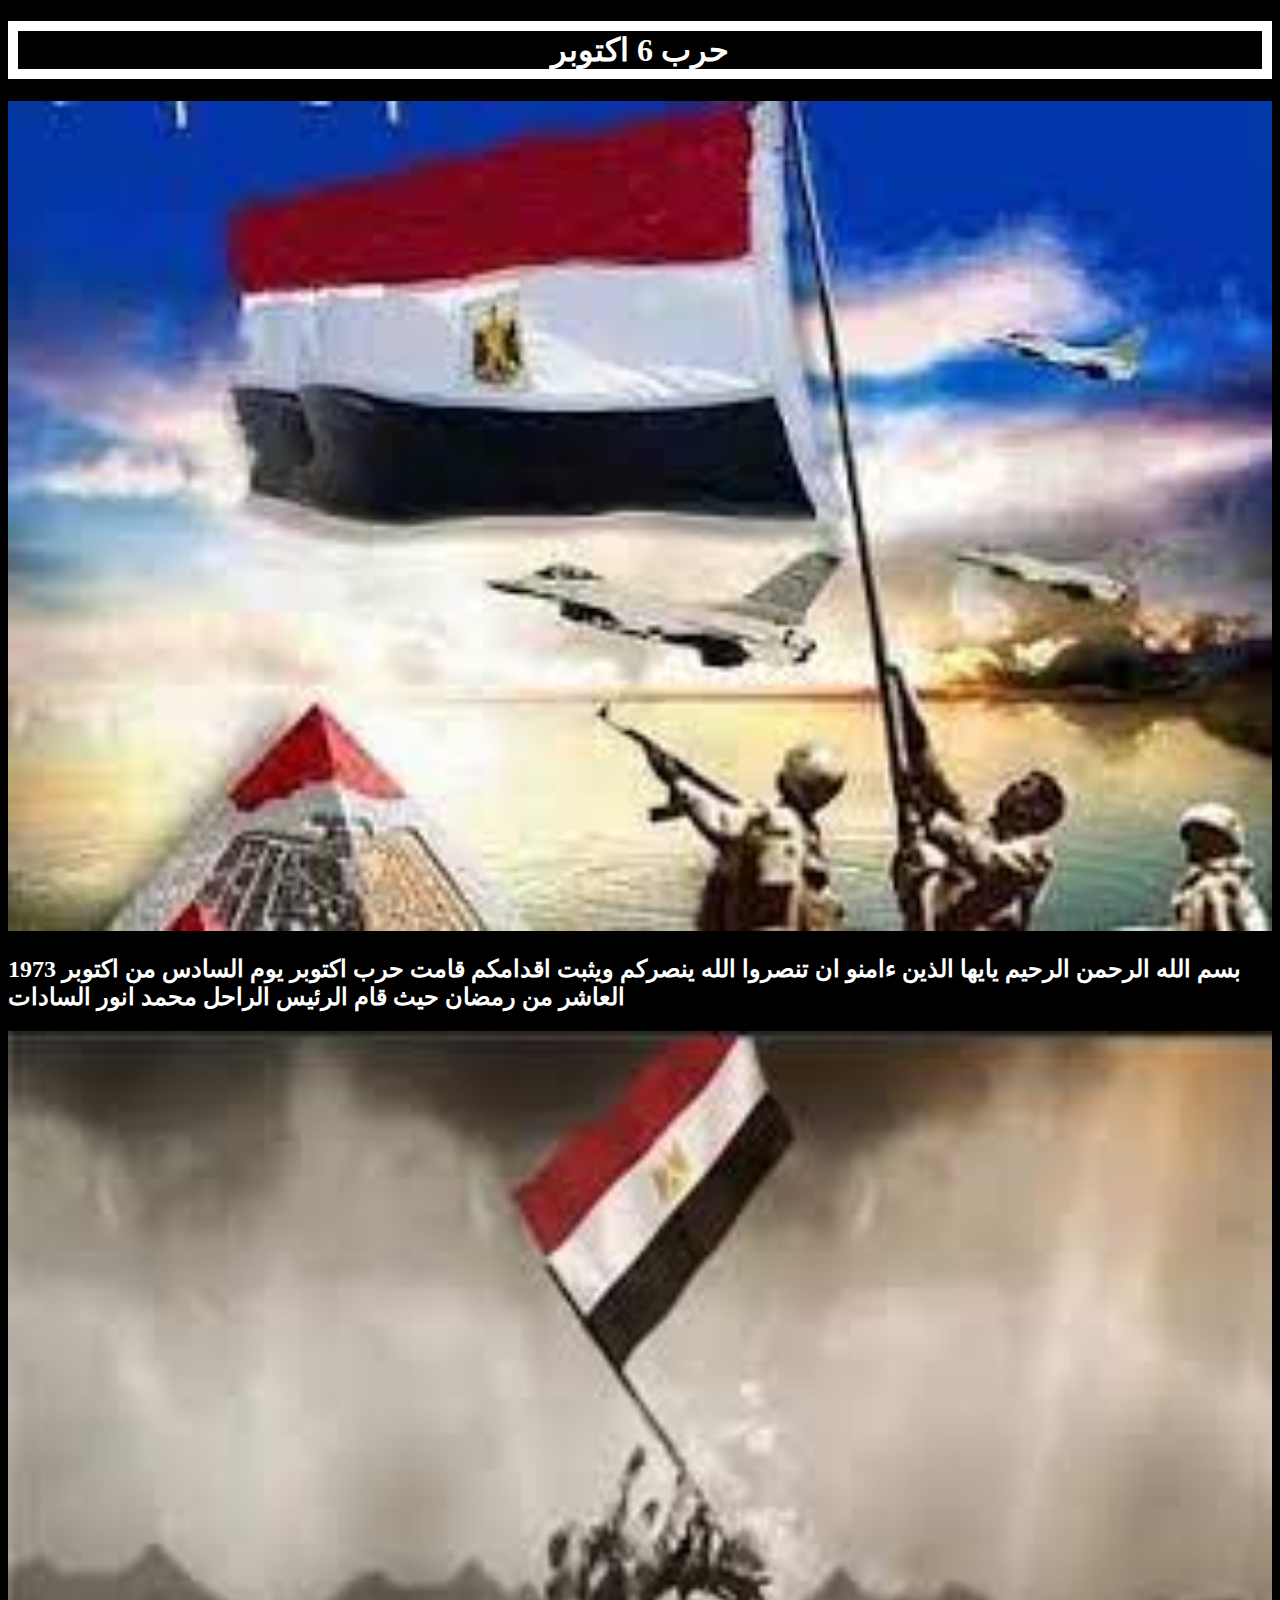
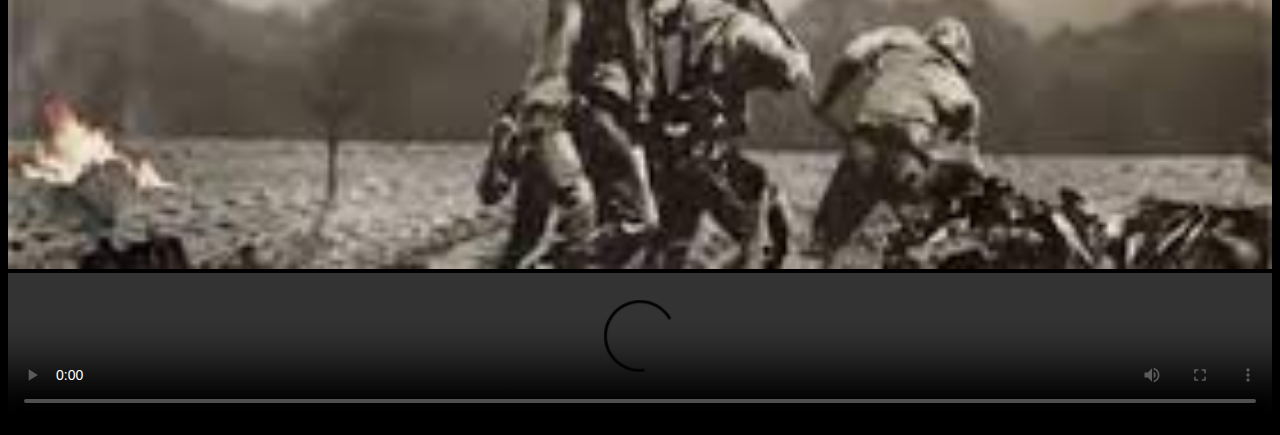
==== moaaz.html @ 007aa022 "Add files via upload" ====
<!DOCTYPE html>
<html lang="en">
<head>
    <meta charset="UTF-8">
    <meta http-equiv="X-UA-Compatible" content="IE=edge">
    <meta name="viewport" content="width=device-width, initial-scale=1.0">
    <title>حرب 6 اكتوبر</title>
    <link rel="stylesheet" href="moaaz.css">
    <link rel="icon" href="logo2.icon.jpg">
</head>
<body>
    <h1>حرب 6 اكتوبر</h1>

<a href="index.html"><img src="kk.jpg" width="100%"></a>
<h2>بسم الله الرحمن الرحيم
    يايها الذين ءامنو ان تنصروا الله ينصركم ويثبت اقدامكم
    قامت حرب اكتوبر يوم السادس من اكتوبر 1973 العاشر من رمضان
    حيث قام الرئيس الراحل محمد انور السادات
</h2>
<img src="ll.jpg" width="100%">

<video controls autoplay loop width="100%">

<source src="ff.mp4">

</video>




</body>
</html>
---- moaaz.css ----
body{
    background-color: black;
    
}

h1{
    color: #fff;
    text-align: center;
    border: 10px solid;
}

p{

    color: #fff;
}

h2{
    color: #fff;
}
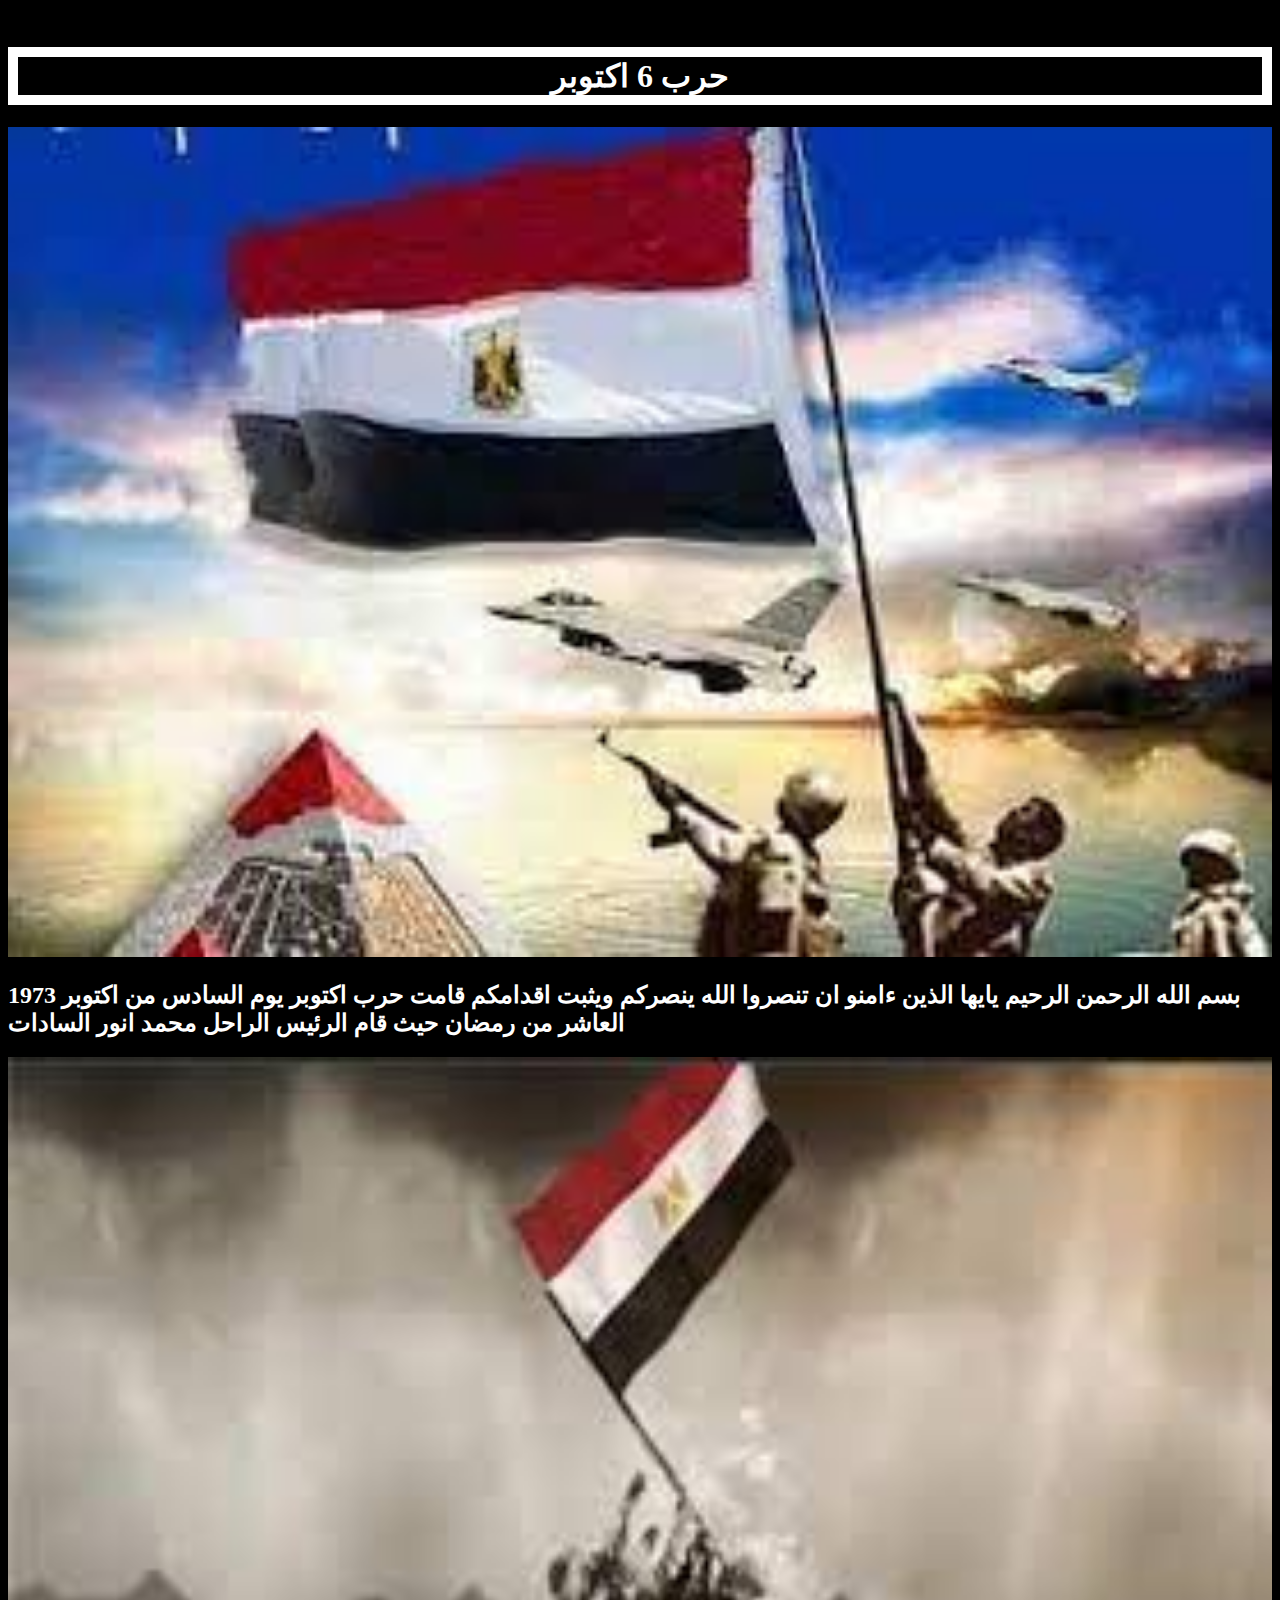
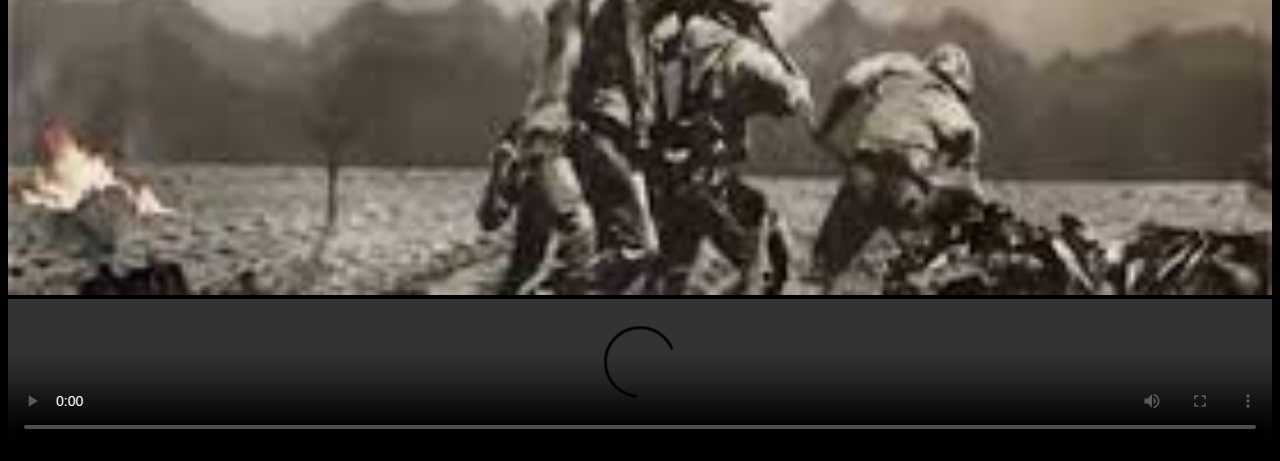
==== commit 495ca99a: "Update moaaz.html" ====
--- a/moaaz.html
+++ b/moaaz.html
@@ -7,6 +7,8 @@
     <title>حرب 6 اكتوبر</title>
     <link rel="stylesheet" href="moaaz.css">
     <link rel="icon" href="logo2.icon.jpg">
+    <meta name="google-site-verification" content="Gz2wjGBpPMCpRKihHDgrpAS6wlSx-zXYKAp_Mle-_sU" />
+    google-site-verification=HbdhVd6pFguzN5Eb62chdGoP9nKGJX9RBMyQfDEQKWY
 </head>
 <body>
     <h1>حرب 6 اكتوبر</h1>
@@ -29,4 +31,4 @@
 
 
 </body>
-</html>+</html>
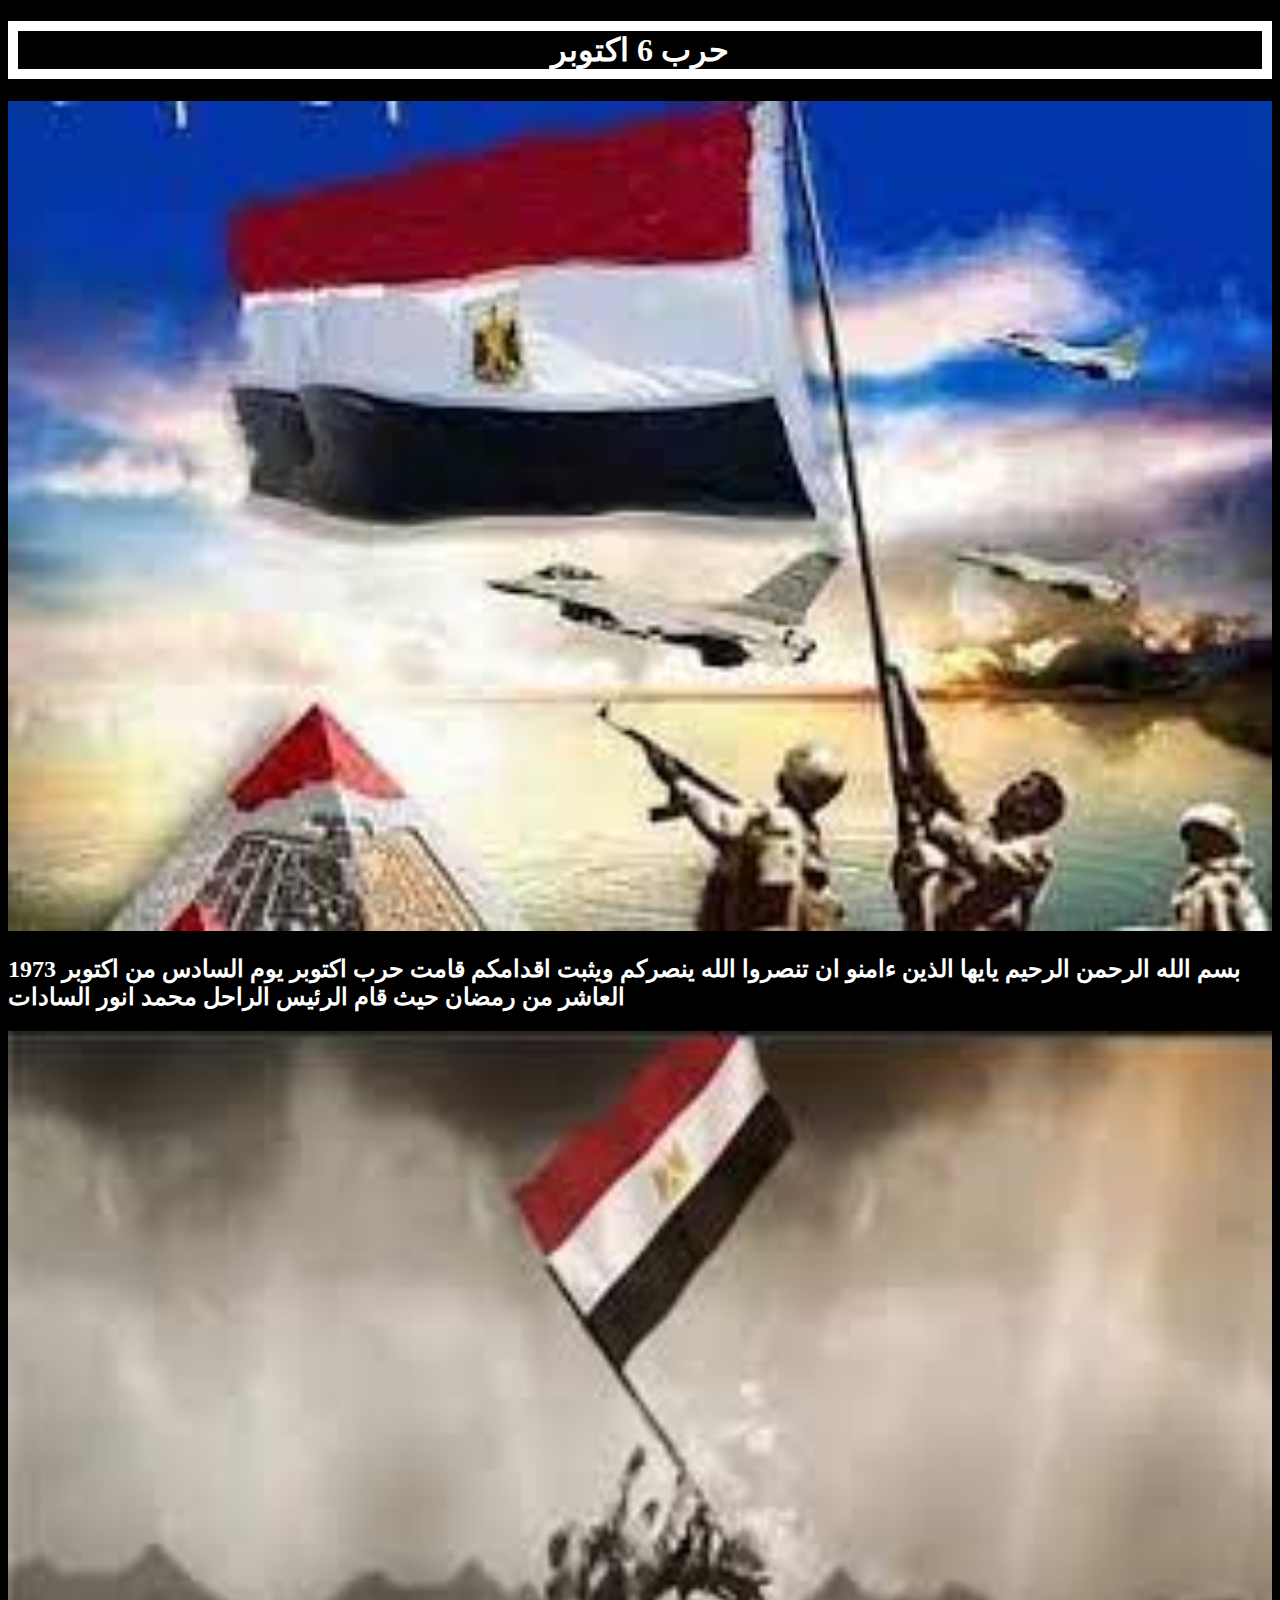
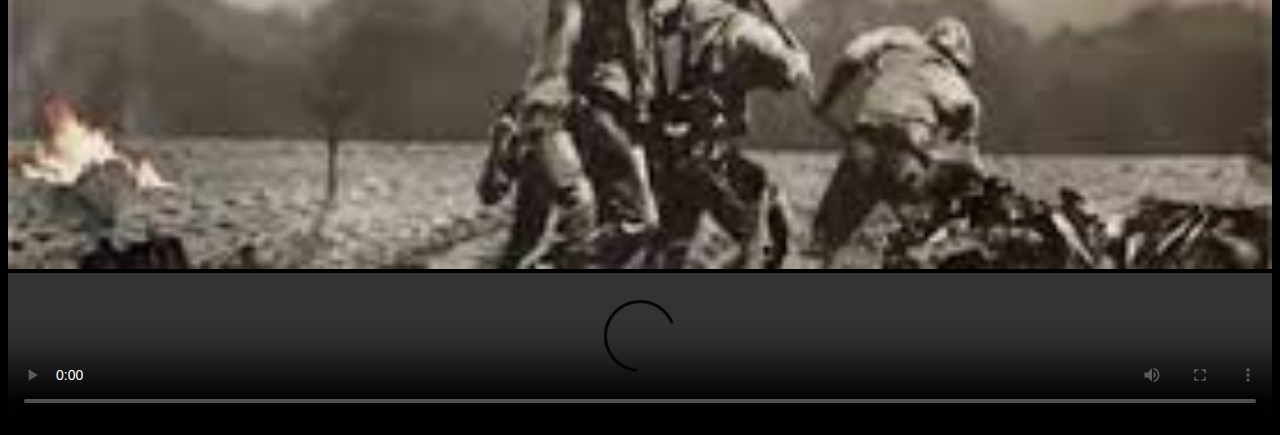
==== commit c4a63b3f: "Update moaaz.html" ====
--- a/moaaz.html
+++ b/moaaz.html
@@ -7,8 +7,6 @@
     <title>حرب 6 اكتوبر</title>
     <link rel="stylesheet" href="moaaz.css">
     <link rel="icon" href="logo2.icon.jpg">
-    <meta name="google-site-verification" content="Gz2wjGBpPMCpRKihHDgrpAS6wlSx-zXYKAp_Mle-_sU" />
-    google-site-verification=HbdhVd6pFguzN5Eb62chdGoP9nKGJX9RBMyQfDEQKWY
 </head>
 <body>
     <h1>حرب 6 اكتوبر</h1>
